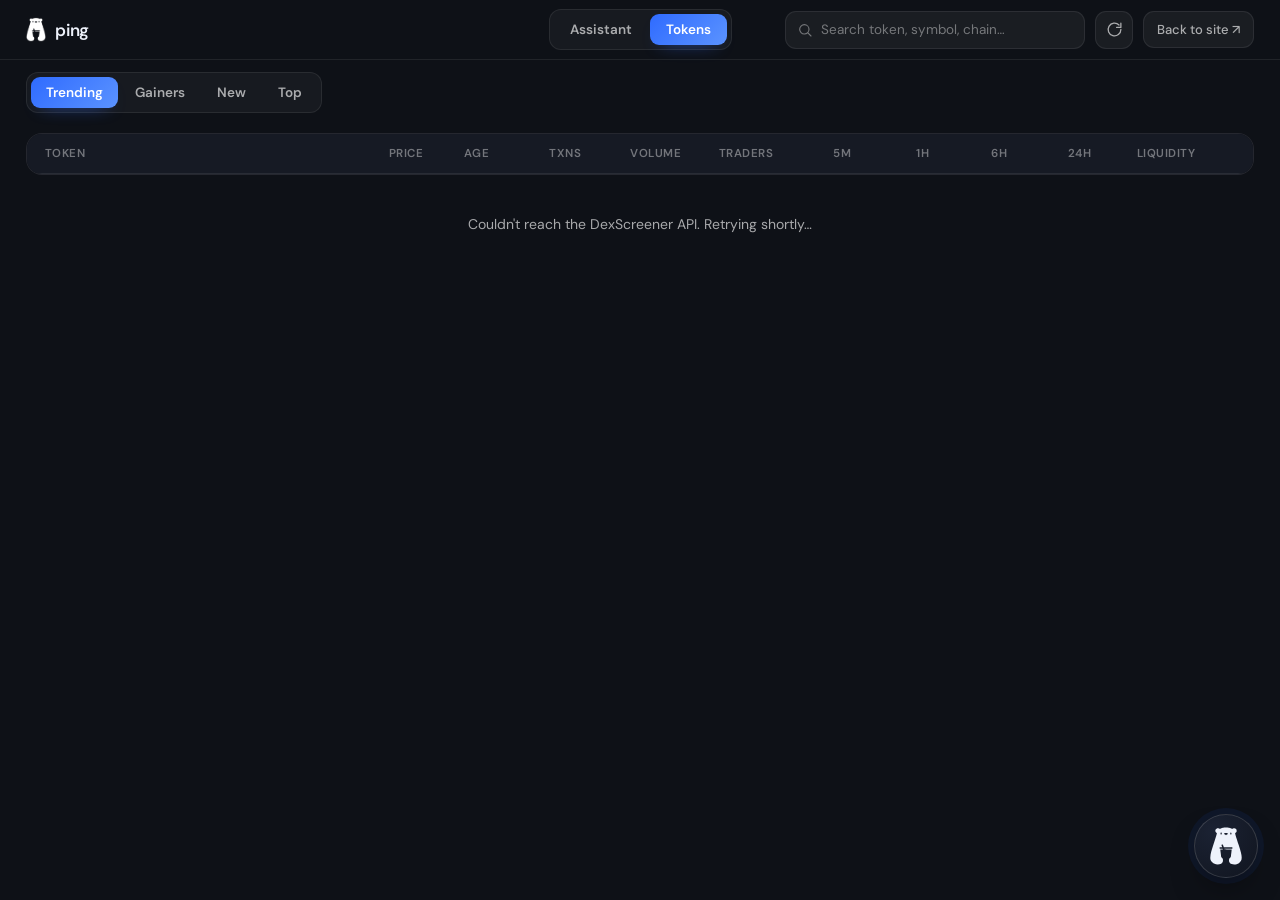
==== dex.html @ 82557983 "Centered navbar, vector logo-bear assistant, composer slide-in animation - Navbar: brand left, Assis" ====
<!DOCTYPE html>
<html lang="en">
<head>
  <meta charset="UTF-8" />
  <meta name="viewport" content="width=device-width, initial-scale=1.0" />
  <title>ping · tokens</title>
  <meta name="robots" content="noindex" />
  <link rel="icon" type="image/png" href="assets/favicon.png" />
  <link rel="preconnect" href="https://fonts.googleapis.com" />
  <link rel="preconnect" href="https://fonts.gstatic.com" crossorigin />
  <link href="https://fonts.googleapis.com/css2?family=DM+Sans:opsz,wght@9..40,400;9..40,500;9..40,600;9..40,700&display=swap" rel="stylesheet" />
  <link rel="stylesheet" href="dex.css" />
</head>
<body>
  <header class="nav">
    <a class="nav__brand" href="index.html" aria-label="ping home">
      <img class="nav__logo" src="assets/logo-white.png" alt="" />
      <span>ping</span>
    </a>
    <nav class="nav__main">
      <a class="mtab" href="product.html">Assistant</a>
      <a class="mtab mtab--on" href="dex.html">Tokens</a>
    </nav>
    <div class="nav__right">
      <div class="search">
        <svg viewBox="0 0 24 24" fill="none" stroke="currentColor" stroke-width="1.7" stroke-linecap="round" stroke-linejoin="round"><circle cx="11" cy="11" r="7"/><path d="M21 21l-4.3-4.3"/></svg>
        <input id="search" type="text" placeholder="Search token, symbol, chain…" autocomplete="off" />
      </div>
      <button class="iconbtn" id="refresh" title="Refresh">
        <svg viewBox="0 0 24 24" fill="none" stroke="currentColor" stroke-width="1.8" stroke-linecap="round" stroke-linejoin="round"><path d="M21 12a9 9 0 1 1-2.64-6.36"/><path d="M21 3v6h-6"/></svg>
      </button>
      <a class="ghost" href="index.html">Back to site ↗</a>
    </div>
  </header>

  <div class="subnav">
    <nav class="nav__tabs" id="views">
      <button class="ntab ntab--on" data-view="trending">Trending</button>
      <button class="ntab" data-view="gainers">Gainers</button>
      <button class="ntab" data-view="new">New</button>
      <button class="ntab" data-view="top">Top</button>
    </nav>
  </div>

  <main class="page">
    <div class="dex-scroll">
      <div class="dex">
        <div class="dex-head" id="dexHead">
          <div class="th th-token">Token</div>
          <div class="th th-num" data-sort="price">Price</div>
          <div class="th th-num" data-sort="age">Age</div>
          <div class="th th-num" data-sort="txns">Txns</div>
          <div class="th th-num" data-sort="vol">Volume</div>
          <div class="th th-num" data-sort="makers">Traders</div>
          <div class="th th-num" data-sort="c5">5M</div>
          <div class="th th-num" data-sort="c1">1H</div>
          <div class="th th-num" data-sort="c6">6H</div>
          <div class="th th-num" data-sort="c24">24H</div>
          <div class="th th-num" data-sort="liq">Liquidity</div>
          <div class="th th-num" data-sort="mcap">MCAP</div>
        </div>
        <div id="rows"></div>
      </div>
    </div>

    <div class="state" id="state">
      <div class="spinner"></div>
      <span>Loading live pairs from DexScreener…</span>
    </div>
    <p class="foot" id="foot"></p>
  </main>

  <!-- floating AI assistant -->
  <div class="asst" id="asst">
    <div class="asst__bubble" id="asstHi">coucou&nbsp;<span class="asst__hand">👋</span></div>
    <button class="asst__bear" id="asstBear" aria-label="Ask ping AI">
      <img class="asst__svg" src="assets/bear.svg" alt="ping AI" />
    </button>

    <section class="cx" id="asstChat" hidden aria-label="ping AI chat">
      <div class="cx__head">
        <div class="cx__id">
          <span class="cx__ava"><img src="assets/bear.svg" alt="" /></span>
          <div><b>ping</b><em>thesis desk</em></div>
        </div>
        <button class="cx__close" id="asstClose" aria-label="Close">
          <svg viewBox="0 0 24 24" fill="none" stroke="currentColor" stroke-width="2" stroke-linecap="round"><path d="M6 6l12 12M18 6L6 18"/></svg>
        </button>
      </div>
      <div class="cx__thread" id="cxThread">
        <div class="cx__msgs" id="cxMsgs"></div>
      </div>
      <div class="cx__chips" id="cxChips">
        <button class="cx__chip" data-tpl="Rate my thesis and tell me what I'm missing:\n\n">Rate my thesis</button>
        <button class="cx__chip" data-tpl="Break down this narrative and how fast it's spreading:\n\n">Break a narrative</button>
        <button class="cx__chip" data-tpl="What's the momentum on $">Check a ticker</button>
      </div>
      <form class="cx__box" id="cxForm">
        <textarea id="cxInput" rows="1" placeholder="Ask about a token, a narrative, an X link…"></textarea>
        <button type="submit" class="cx__send" id="cxSend" disabled aria-label="Send">
          <svg viewBox="0 0 24 24" fill="none" stroke="currentColor" stroke-width="2" stroke-linecap="round" stroke-linejoin="round"><path d="M12 19V5"/><path d="M5 12l7-7 7 7"/></svg>
        </button>
      </form>
    </section>
  </div>

  <script src="dex.js"></script>
</body>
</html>
---- dex.css ----
/* ============================================================
   ping · tokens — flat app shell, clean navbar, DEX table,
   floating bear assistant + chat
   ============================================================ */
:root {
  --accent: #2f6bff;
  --accent-2: #5b93ff;
  --grad: linear-gradient(135deg, #2f6bff 0%, #5b93ff 100%);
  --ink: #eef2fb;
  --ink-2: rgba(255,255,255,0.64);
  --ink-3: rgba(255,255,255,0.40);
  --line: rgba(255,255,255,0.08);
  --line-2: rgba(255,255,255,0.15);
  --bg: #0e1117;          /* flat, ChatGPT-like */
  --panel: #12151d;
  --panel-2: #161a24;
  --row-h: rgba(47,107,255,0.06);
  --pos: #35d99a;
  --neg: #ff5c6c;
  --f: "DM Sans", system-ui, -apple-system, sans-serif;
}
* { margin: 0; padding: 0; box-sizing: border-box; }
html, body { height: 100%; }
body { font-family: var(--f); color: var(--ink); background: var(--bg); -webkit-font-smoothing: antialiased; }
a { color: inherit; text-decoration: none; }
svg { display: block; }

/* ---------- navbar ---------- */
.nav { position: sticky; top: 0; z-index: 40; display: flex; align-items: center; gap: 22px; height: 60px; padding: 0 clamp(14px, 3vw, 26px); background: var(--bg); border-bottom: 1px solid var(--line); }
.nav__brand { flex: 1; display: flex; align-items: center; gap: 9px; font-weight: 600; font-size: 17px; letter-spacing: -0.02em; }
.nav__logo { height: 25px; width: auto; }
.nav__main { display: flex; gap: 2px; background: rgba(255,255,255,0.04); border: 1px solid var(--line); border-radius: 12px; padding: 4px; }
.mtab { font-size: 13.5px; font-weight: 600; color: var(--ink-2); padding: 7px 16px; border-radius: 9px; transition: color .15s, background .15s; }
.mtab:hover { color: #fff; }
.mtab--on { background: var(--grad); color: #fff; box-shadow: 0 8px 18px -12px rgba(47,107,255,0.9); }

/* sub-navbar (token views) */
.subnav { display: flex; align-items: center; padding: 12px clamp(14px, 3vw, 26px) 0; max-width: 1440px; margin: 0 auto; width: 100%; }
.nav__tabs { display: flex; gap: 2px; background: rgba(255,255,255,0.04); border: 1px solid var(--line); border-radius: 12px; padding: 4px; }
.ntab { font-family: var(--f); font-size: 13.5px; font-weight: 600; color: var(--ink-2); background: none; border: none; padding: 7px 15px; border-radius: 9px; cursor: pointer; transition: color .15s, background .15s; }
.ntab:hover { color: #fff; }
.ntab--on { background: var(--grad); color: #fff; box-shadow: 0 8px 18px -12px rgba(47,107,255,0.9); }
.nav__right { flex: 1; display: flex; align-items: center; justify-content: flex-end; gap: 10px; }
.search { display: flex; align-items: center; gap: 8px; background: rgba(255,255,255,0.05); border: 1px solid var(--line); border-radius: 11px; padding: 0 11px; height: 38px; width: min(300px, 42vw); transition: border-color .2s; }
.search:focus-within { border-color: var(--line-2); }
.search svg { width: 16px; height: 16px; color: var(--ink-3); flex: none; }
.search input { background: none; border: none; outline: none; color: var(--ink); font-family: var(--f); font-size: 13.5px; width: 100%; }
.search input::placeholder { color: var(--ink-3); }
.iconbtn { flex: none; width: 38px; height: 38px; display: grid; place-items: center; background: rgba(255,255,255,0.05); border: 1px solid var(--line); border-radius: 11px; color: var(--ink-2); cursor: pointer; transition: all .2s; }
.iconbtn:hover { color: #fff; background: rgba(255,255,255,0.1); }
.iconbtn svg { width: 17px; height: 17px; }
.iconbtn.spin svg { animation: spin .8s linear infinite; }
.ghost { font-size: 13px; font-weight: 500; color: var(--ink-2); background: rgba(255,255,255,0.05); border: 1px solid var(--line); border-radius: 11px; padding: 9px 13px; transition: all .2s; }
.ghost:hover { background: rgba(255,255,255,0.1); color: #fff; }
@keyframes spin { to { transform: rotate(360deg); } }

/* ---------- page ---------- */
.page { max-width: 1440px; margin: 0 auto; padding: 20px clamp(14px, 3vw, 26px) 60px; }

/* ---------- table ---------- */
.dex-scroll { overflow-x: auto; border: 1px solid var(--line); border-radius: 16px; background: var(--panel); scrollbar-width: thin; scrollbar-color: rgba(255,255,255,0.18) transparent; }
.dex { min-width: 1180px; }
.dex-head, .dex-row {
  display: grid;
  grid-template-columns: 300px 108px 66px 92px 100px 92px 78px 78px 78px 84px 104px 108px;
  align-items: center;
}
.dex-head { position: sticky; top: 0; z-index: 5; background: var(--panel-2); border-bottom: 1px solid var(--line); }
.th { font-size: 11.5px; font-weight: 600; color: var(--ink-3); text-transform: uppercase; letter-spacing: 0.04em; padding: 12px 12px; user-select: none; }
.th-num { text-align: right; cursor: pointer; transition: color .15s; }
.th-num:hover { color: var(--ink); }
.th-token { padding-left: 18px; position: sticky; left: 0; background: var(--panel-2); z-index: 6; }
.th.sorted { color: var(--accent-2); }
.th .arrow { font-size: 9px; margin-left: 3px; }

.dex-row { border-bottom: 1px solid var(--line); transition: background .12s; cursor: pointer; }
.dex-row:last-child { border-bottom: none; }
.dex-row:hover { background: var(--row-h); }
.cell { padding: 11px 12px; font-size: 13.5px; font-variant-numeric: tabular-nums; text-align: right; white-space: nowrap; }

.c-token { display: flex; align-items: center; gap: 11px; padding: 10px 12px 10px 18px; text-align: left; position: sticky; left: 0; background: var(--panel); z-index: 2; }
.dex-row:hover .c-token { background: #141824; }
.rank { font-size: 11px; font-weight: 600; color: var(--ink-3); width: 26px; flex: none; }
.icons { position: relative; width: 36px; height: 36px; flex: none; }
.icons .tok { width: 36px; height: 36px; border-radius: 50%; object-fit: cover; background: #1a2030; border: 1px solid var(--line); }
.icons .chain { position: absolute; right: -3px; bottom: -3px; width: 16px; height: 16px; border-radius: 50%; border: 2px solid var(--panel); background: #1a2030; }
.tok-meta { min-width: 0; }
.tok-line { display: flex; align-items: center; gap: 5px; }
.tok-sym { font-weight: 600; font-size: 14px; color: #fff; }
.tok-quote { color: var(--ink-3); font-size: 13px; }
.tok-badge { font-size: 9.5px; font-weight: 700; text-transform: uppercase; color: var(--accent-2); background: rgba(47,107,255,0.15); border: 1px solid rgba(47,107,255,0.3); border-radius: 5px; padding: 1px 4px; letter-spacing: 0.03em; }
.dexico { width: 13px; height: 13px; border-radius: 3px; opacity: .85; }
.tok-sub { display: flex; align-items: center; gap: 7px; margin-top: 2px; }
.tok-name { font-size: 12px; color: var(--ink-3); overflow: hidden; text-overflow: ellipsis; white-space: nowrap; max-width: 150px; }
.socials { display: flex; align-items: center; gap: 5px; }
.socials a { color: var(--ink-3); transition: color .15s; }
.socials a:hover { color: #fff; }
.socials svg { width: 11px; height: 11px; }

.pos { color: var(--pos); }
.neg { color: var(--neg); }
.muted { color: var(--ink-3); }
.c-price { color: #fff; font-weight: 500; }
.sub0 { font-size: 0.72em; vertical-align: -0.15em; opacity: 0.8; margin: 0 0.5px; }
.age-new { color: #46e0a0; }
.age-mid { color: #9fd6bb; }
.age-old { color: var(--ink-2); }
.age-vold { color: var(--ink-3); }

.state { display: flex; align-items: center; justify-content: center; gap: 12px; padding: 40px; color: var(--ink-2); font-size: 14px; }
.state.hide { display: none; }
.spinner { width: 18px; height: 18px; border: 2px solid var(--line-2); border-top-color: var(--accent); border-radius: 50%; animation: spin .8s linear infinite; }
.foot { text-align: center; color: var(--ink-3); font-size: 12px; margin-top: 16px; }

/* ============================================================
   floating bear assistant
   ============================================================ */
.asst { position: fixed; right: 22px; bottom: 22px; z-index: 60; }

/* the bear */
.asst__bear { position: relative; width: 64px; height: 64px; border-radius: 50%; border: 1px solid var(--line-2);
  background: radial-gradient(120% 120% at 30% 25%, #1b2233, #0f131c);
  box-shadow: 0 16px 34px -14px rgba(0,0,0,0.7), 0 0 0 6px rgba(47,107,255,0.08);
  cursor: pointer; display: grid; place-items: center; animation: floaty 4.5s ease-in-out infinite; transition: transform .35s cubic-bezier(.2,.8,.2,1), opacity .3s; }
.asst__bear::after { content: ""; position: absolute; inset: -3px; border-radius: 50%; background: conic-gradient(from 0deg, transparent, rgba(91,147,255,0.5), transparent 40%); opacity: 0; transition: opacity .3s; z-index: -1; animation: spin 4s linear infinite; }
.asst__bear:hover::after { opacity: 1; }
.asst__bear { overflow: visible; }
.asst__svg { width: 66%; height: 66%; object-fit: contain; transform-origin: 50% 84%; animation: bidle 5s ease-in-out infinite; }
.asst__bear:hover .asst__svg { animation: bwave .8s ease-in-out infinite; }
@keyframes bidle { 0%,100% { transform: rotate(0); } 50% { transform: rotate(3deg); } }
@keyframes bwave { 0%,100% { transform: rotate(0); } 22% { transform: rotate(-13deg); } 58% { transform: rotate(11deg); } 80% { transform: rotate(-4deg); } }
@keyframes floaty { 0%,100% { transform: translateY(0); } 50% { transform: translateY(-9px); } }
@keyframes wave { 0%,100% { transform: rotate(0); } 20% { transform: rotate(-16deg); } 50% { transform: rotate(14deg); } 80% { transform: rotate(-8deg); } }

/* coucou bubble */
.asst__bubble { position: absolute; right: 78px; bottom: 20px; white-space: nowrap; background: #fff; color: #0e1117; font-weight: 600; font-size: 14px; padding: 9px 14px; border-radius: 14px 14px 4px 14px; box-shadow: 0 14px 30px -12px rgba(0,0,0,0.6); opacity: 0; transform: translateX(8px) scale(.9); transform-origin: bottom right; transition: opacity .22s, transform .22s; pointer-events: none; }
.asst__hand { display: inline-block; transform-origin: 70% 80%; }
.asst:not(.open):hover .asst__bubble { opacity: 1; transform: translateX(0) scale(1); }
.asst:not(.open):hover .asst__hand { animation: wave .8s ease-in-out infinite; }

/* ---------- chat box ---------- */
.cx { position: absolute; right: 0; bottom: 0; width: min(384px, 92vw); height: min(560px, 74vh);
  display: flex; flex-direction: column; overflow: hidden;
  background: var(--panel); border: 1px solid var(--line-2); border-radius: 20px;
  box-shadow: 0 30px 70px -24px rgba(0,0,0,0.8);
  transform-origin: bottom right; transform: scale(.55); opacity: 0; pointer-events: none;
  transition: transform .34s cubic-bezier(.2,.85,.25,1), opacity .26s; }
.asst.open .cx { transform: scale(1); opacity: 1; pointer-events: auto; }
.asst.open .asst__bear { transform: scale(.3); opacity: 0; pointer-events: none; }

.cx__head { display: flex; align-items: center; justify-content: space-between; padding: 13px 15px; border-bottom: 1px solid var(--line); background: var(--panel-2); }
.cx__id { display: flex; align-items: center; gap: 10px; }
.cx__ava { width: 34px; height: 34px; border-radius: 50%; border: 1px solid var(--line); flex: none; display: grid; place-items: center; background: radial-gradient(120% 120% at 30% 25%, #1b2233, #0f131c); }
.cx__ava img { width: 74%; height: 74%; object-fit: contain; }
.cx__id b { font-size: 14.5px; font-weight: 600; display: block; line-height: 1.1; }
.cx__id em { font-size: 11.5px; color: var(--ink-3); font-style: normal; }
.cx__close { width: 30px; height: 30px; display: grid; place-items: center; background: rgba(255,255,255,0.05); border: 1px solid var(--line); border-radius: 9px; color: var(--ink-2); cursor: pointer; transition: all .2s; }
.cx__close:hover { color: #fff; background: rgba(255,255,255,0.1); }
.cx__close svg { width: 15px; height: 15px; }

.cx__thread { flex: 1; overflow-y: auto; scrollbar-width: none; }
.cx__thread::-webkit-scrollbar { display: none; }
.cx__msgs { display: flex; flex-direction: column; gap: 14px; padding: 16px 15px; }
.cx__greet { text-align: center; color: var(--ink-2); font-size: 13.5px; margin: auto; padding: 24px 8px; }
.cx__greet b { color: #fff; display: block; font-size: 16px; margin-bottom: 6px; }

.msg { max-width: 100%; opacity: 0; transform: translateY(8px); animation: rise .45s cubic-bezier(.2,.7,.2,1) forwards; }
@keyframes rise { to { opacity: 1; transform: none; } }
.msg--user { align-self: flex-end; max-width: 85%; }
.msg--user .bubble { background: var(--grad); color: #fff; border-radius: 15px 15px 4px 15px; padding: 10px 13px; font-size: 14px; white-space: pre-wrap; word-break: break-word; box-shadow: 0 10px 22px -14px rgba(47,107,255,0.8); }
.msg--ai { align-self: flex-start; max-width: 92%; display: flex; gap: 9px; }
.msg--ai .ava { flex: none; width: 24px; height: 29px; display: grid; place-items: center; transition: opacity .3s; }
.msg--ai:has(.thinker) .ava { opacity: 0; }
.msg--ai .ava img { width: 100%; height: 100%; object-fit: contain; }
.msg--ai .body { background: var(--panel-2); border: 1px solid var(--line); border-radius: 15px 15px 15px 4px; padding: 11px 13px; font-size: 14px; line-height: 1.6; white-space: pre-wrap; word-break: break-word; }
.msg--ai .body strong { color: #fff; font-weight: 600; }

/* thinking bear (sips juice, then pops out) */
.thinker { padding: 2px 2px 4px; }
.thinker__bear { position: relative; width: 40px; height: 48px; animation: bPop .45s cubic-bezier(.2,.9,.3,1.5); }
.thinker__bear img { width: 100%; height: 100%; object-fit: contain; animation: bSip 1.5s ease-in-out infinite; }
.thinker__bear.out { animation: bOut .32s forwards; }
.thinker__bear .bub { position: absolute; left: 46%; bottom: 46%; width: 5px; height: 5px; border-radius: 50%; background: var(--accent-2); opacity: 0; }
.thinker__bear .b1 { animation: bubz 1.5s ease-in infinite; }
.thinker__bear .b2 { left: 54%; animation: bubz 1.5s ease-in .5s infinite; }
.thinker__bear .b3 { left: 50%; animation: bubz 1.5s ease-in 1s infinite; }
@keyframes bPop { from { opacity: 0; transform: scale(.5) translateY(8px); } to { opacity: 1; transform: none; } }
@keyframes bOut { to { opacity: 0; transform: scale(.55) translateY(6px); } }
@keyframes bSip { 0%,100% { transform: translateY(0) rotate(0); } 50% { transform: translateY(-3px) rotate(-7deg); } }
@keyframes bubz { 0% { opacity: 0; transform: translateY(0) scale(.6); } 30% { opacity: .9; } 100% { opacity: 0; transform: translateY(-16px) scale(1); } }

/* chips + composer */
.cx__chips { display: flex; gap: 7px; flex-wrap: wrap; padding: 0 15px 10px; }
.cx__chip { font-family: var(--f); font-size: 12px; color: var(--ink-2); background: rgba(255,255,255,0.05); border: 1px solid var(--line); border-radius: 999px; padding: 6px 11px; cursor: pointer; transition: all .18s; }
.cx__chip:hover { color: #fff; border-color: var(--line-2); background: rgba(255,255,255,0.09); }
.cx.chatting .cx__chips { display: none; }
.cx__box { display: flex; align-items: flex-end; gap: 8px; padding: 12px 13px; border-top: 1px solid var(--line); background: var(--panel-2); }
.cx__box textarea { flex: 1; resize: none; max-height: 120px; background: rgba(255,255,255,0.05); border: 1px solid var(--line); border-radius: 12px; padding: 10px 12px; color: var(--ink); font-family: var(--f); font-size: 14px; line-height: 1.4; outline: none; transition: border-color .2s; }
.cx__box textarea:focus { border-color: var(--line-2); }
.cx__box textarea::placeholder { color: var(--ink-3); }
.cx__send { flex: none; width: 38px; height: 38px; display: grid; place-items: center; border: none; border-radius: 11px; background: var(--grad); color: #fff; cursor: pointer; transition: opacity .2s, transform .1s; }
.cx__send:disabled { opacity: .4; cursor: default; }
.cx__send:not(:disabled):active { transform: scale(.92); }
.cx__send svg { width: 18px; height: 18px; }

@media (max-width: 720px) {
  .nav__tabs { order: 3; width: 100%; overflow-x: auto; }
  .nav { flex-wrap: wrap; height: auto; padding: 10px 14px; }
  .nav__right { width: 100%; }
  .search { width: 100%; }
}
@media (max-width: 520px) {
  .asst { right: 14px; bottom: 14px; }
  .cx { width: 92vw; height: 72vh; }
}
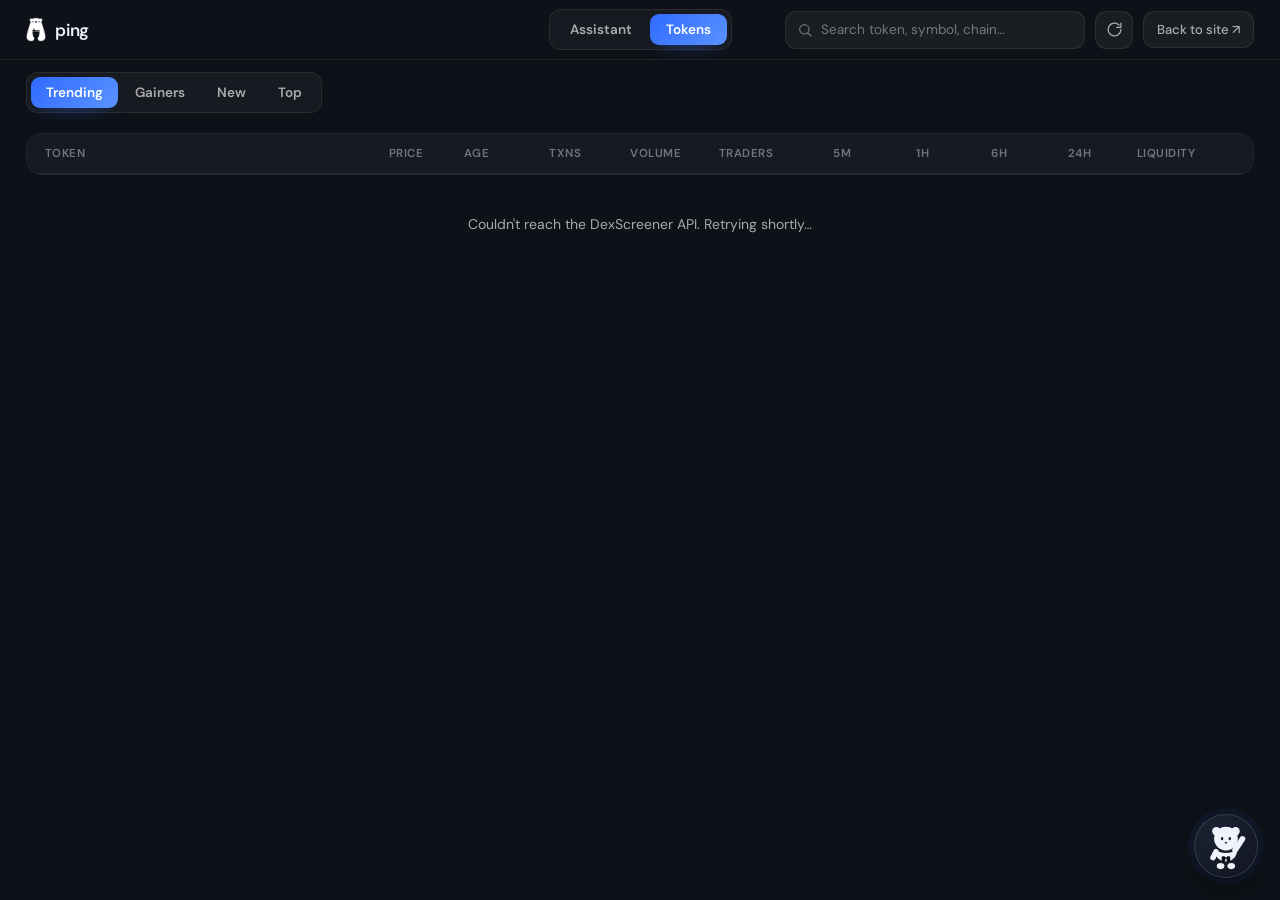
==== commit 30ed1e2e: "Waving-arm bear, drop coucou bubble, "Welcome, drafts" greeting - Floating bear is now a layered inl" ====
--- a/dex.html
+++ b/dex.html
@@ -72,9 +72,23 @@
 
   <!-- floating AI assistant -->
   <div class="asst" id="asst">
-    <div class="asst__bubble" id="asstHi">coucou&nbsp;<span class="asst__hand">👋</span></div>
     <button class="asst__bear" id="asstBear" aria-label="Ask ping AI">
-      <img class="asst__svg" src="assets/bear.svg" alt="ping AI" />
+      <svg class="asst__svg bear" viewBox="0 0 120 132" xmlns="http://www.w3.org/2000/svg" aria-hidden="true">
+        <g class="bear__arm"><path d="M84 76 L103 47" stroke="#eef2fb" stroke-width="15" stroke-linecap="round" fill="none"/></g>
+        <circle cx="35" cy="27" r="11" fill="#eef2fb"/>
+        <circle cx="85" cy="27" r="11" fill="#eef2fb"/>
+        <circle cx="60" cy="46" r="31" fill="#eef2fb"/>
+        <path d="M31 76 C31 116 89 116 89 76 C70 86 50 86 31 76 Z" fill="#eef2fb"/>
+        <ellipse cx="46" cy="118" rx="10" ry="8" fill="#eef2fb"/>
+        <ellipse cx="74" cy="118" rx="10" ry="8" fill="#eef2fb"/>
+        <path d="M34 80 L26 96" stroke="#eef2fb" stroke-width="14" stroke-linecap="round" fill="none"/>
+        <ellipse cx="50" cy="46" rx="3" ry="4.2" fill="#0e1117"/>
+        <ellipse cx="70" cy="46" rx="3" ry="4.2" fill="#0e1117"/>
+        <path d="M56.5 55 L63.5 55 L60 60 Z" fill="#0e1117"/>
+        <rect x="49" y="92" width="9" height="15" rx="3" fill="#0e1117"/>
+        <rect x="62" y="92" width="9" height="15" rx="3" fill="#0e1117"/>
+        <rect x="56" y="95" width="8" height="4" fill="#0e1117"/>
+      </svg>
     </button>
 
     <section class="cx" id="asstChat" hidden aria-label="ping AI chat">
--- a/dex.css
+++ b/dex.css
@@ -125,10 +125,10 @@
 .asst__bear::after { content: ""; position: absolute; inset: -3px; border-radius: 50%; background: conic-gradient(from 0deg, transparent, rgba(91,147,255,0.5), transparent 40%); opacity: 0; transition: opacity .3s; z-index: -1; animation: spin 4s linear infinite; }
 .asst__bear:hover::after { opacity: 1; }
 .asst__bear { overflow: visible; }
-.asst__svg { width: 66%; height: 66%; object-fit: contain; transform-origin: 50% 84%; animation: bidle 5s ease-in-out infinite; }
-.asst__bear:hover .asst__svg { animation: bwave .8s ease-in-out infinite; }
-@keyframes bidle { 0%,100% { transform: rotate(0); } 50% { transform: rotate(3deg); } }
-@keyframes bwave { 0%,100% { transform: rotate(0); } 22% { transform: rotate(-13deg); } 58% { transform: rotate(11deg); } 80% { transform: rotate(-4deg); } }
+.asst__svg { width: 74%; height: auto; }
+.bear__arm { transform-origin: 84px 76px; animation: armwave 2s ease-in-out infinite; }
+.asst__bear:hover .bear__arm { animation-duration: .85s; }
+@keyframes armwave { 0%,100% { transform: rotate(-4deg); } 25% { transform: rotate(-20deg); } 50% { transform: rotate(2deg); } 75% { transform: rotate(-14deg); } }
 @keyframes floaty { 0%,100% { transform: translateY(0); } 50% { transform: translateY(-9px); } }
 @keyframes wave { 0%,100% { transform: rotate(0); } 20% { transform: rotate(-16deg); } 50% { transform: rotate(14deg); } 80% { transform: rotate(-8deg); } }
 
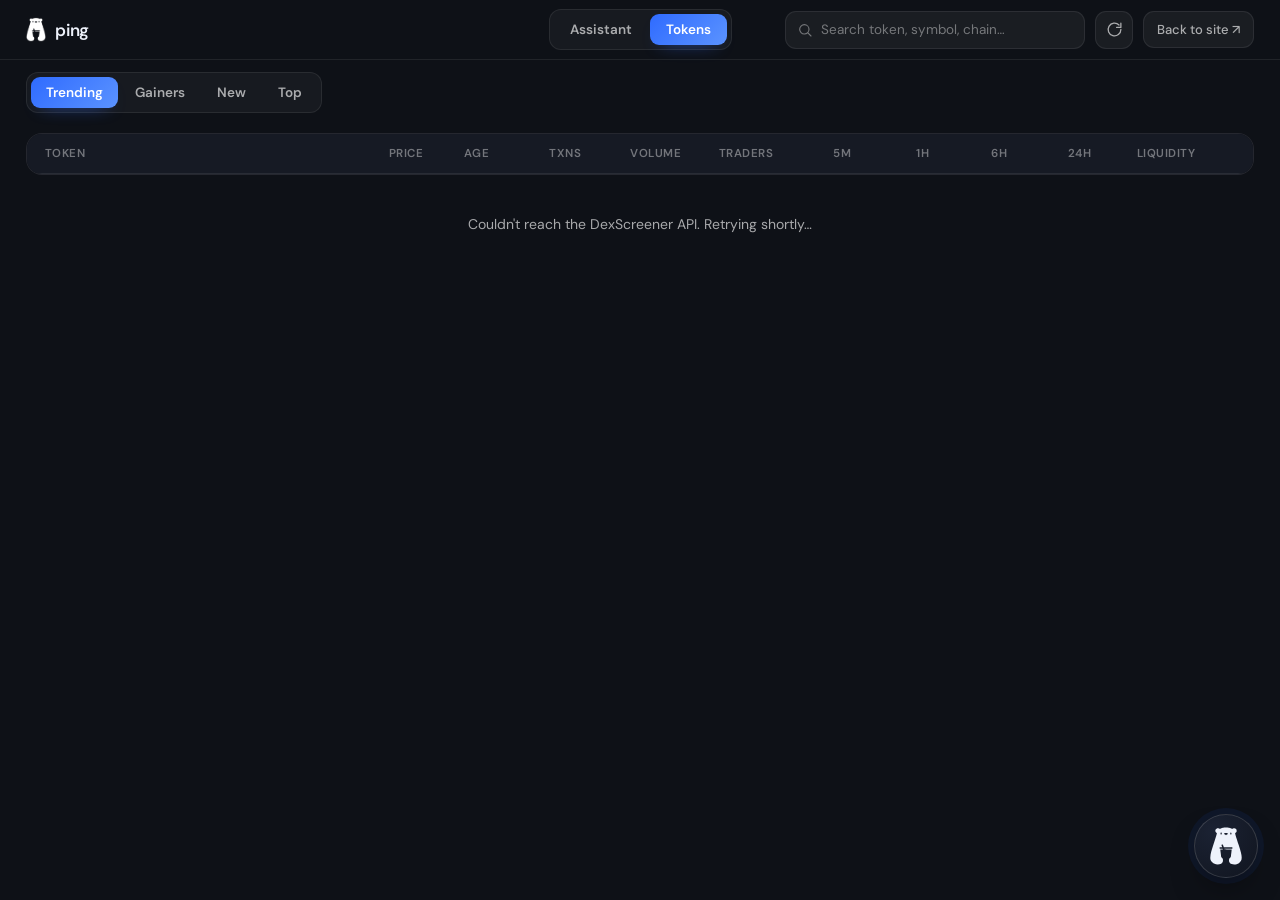
==== commit 3ce0ff9d: "Revert floating bear to the logo vector (bear.svg) as before User preferred the exact logo bear over" ====
--- a/dex.html
+++ b/dex.html
@@ -73,22 +73,7 @@
   <!-- floating AI assistant -->
   <div class="asst" id="asst">
     <button class="asst__bear" id="asstBear" aria-label="Ask ping AI">
-      <svg class="asst__svg bear" viewBox="0 0 120 132" xmlns="http://www.w3.org/2000/svg" aria-hidden="true">
-        <g class="bear__arm"><path d="M84 76 L103 47" stroke="#eef2fb" stroke-width="15" stroke-linecap="round" fill="none"/></g>
-        <circle cx="35" cy="27" r="11" fill="#eef2fb"/>
-        <circle cx="85" cy="27" r="11" fill="#eef2fb"/>
-        <circle cx="60" cy="46" r="31" fill="#eef2fb"/>
-        <path d="M31 76 C31 116 89 116 89 76 C70 86 50 86 31 76 Z" fill="#eef2fb"/>
-        <ellipse cx="46" cy="118" rx="10" ry="8" fill="#eef2fb"/>
-        <ellipse cx="74" cy="118" rx="10" ry="8" fill="#eef2fb"/>
-        <path d="M34 80 L26 96" stroke="#eef2fb" stroke-width="14" stroke-linecap="round" fill="none"/>
-        <ellipse cx="50" cy="46" rx="3" ry="4.2" fill="#0e1117"/>
-        <ellipse cx="70" cy="46" rx="3" ry="4.2" fill="#0e1117"/>
-        <path d="M56.5 55 L63.5 55 L60 60 Z" fill="#0e1117"/>
-        <rect x="49" y="92" width="9" height="15" rx="3" fill="#0e1117"/>
-        <rect x="62" y="92" width="9" height="15" rx="3" fill="#0e1117"/>
-        <rect x="56" y="95" width="8" height="4" fill="#0e1117"/>
-      </svg>
+      <img class="asst__svg" src="assets/bear.svg" alt="ping AI" />
     </button>
 
     <section class="cx" id="asstChat" hidden aria-label="ping AI chat">
--- a/dex.css
+++ b/dex.css
@@ -125,10 +125,10 @@
 .asst__bear::after { content: ""; position: absolute; inset: -3px; border-radius: 50%; background: conic-gradient(from 0deg, transparent, rgba(91,147,255,0.5), transparent 40%); opacity: 0; transition: opacity .3s; z-index: -1; animation: spin 4s linear infinite; }
 .asst__bear:hover::after { opacity: 1; }
 .asst__bear { overflow: visible; }
-.asst__svg { width: 74%; height: auto; }
-.bear__arm { transform-origin: 84px 76px; animation: armwave 2s ease-in-out infinite; }
-.asst__bear:hover .bear__arm { animation-duration: .85s; }
-@keyframes armwave { 0%,100% { transform: rotate(-4deg); } 25% { transform: rotate(-20deg); } 50% { transform: rotate(2deg); } 75% { transform: rotate(-14deg); } }
+.asst__svg { width: 66%; height: 66%; object-fit: contain; transform-origin: 50% 84%; animation: bidle 5s ease-in-out infinite; }
+.asst__bear:hover .asst__svg { animation: bwave .8s ease-in-out infinite; }
+@keyframes bidle { 0%,100% { transform: rotate(0); } 50% { transform: rotate(3deg); } }
+@keyframes bwave { 0%,100% { transform: rotate(0); } 22% { transform: rotate(-13deg); } 58% { transform: rotate(11deg); } 80% { transform: rotate(-4deg); } }
 @keyframes floaty { 0%,100% { transform: translateY(0); } 50% { transform: translateY(-9px); } }
 @keyframes wave { 0%,100% { transform: rotate(0); } 20% { transform: rotate(-16deg); } 50% { transform: rotate(14deg); } 80% { transform: rotate(-8deg); } }
 
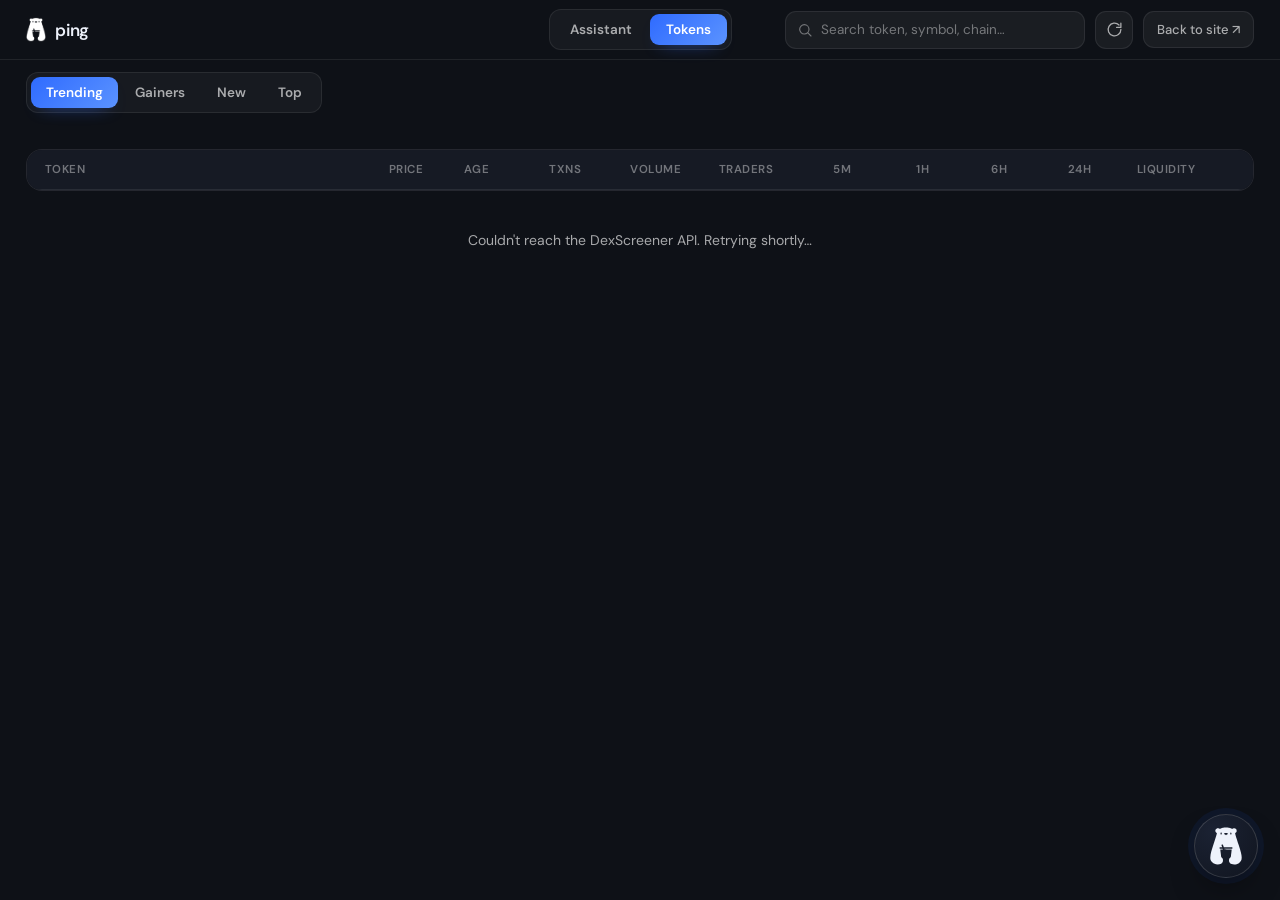
==== commit 44c6c357: "Tokens: DexScreener-style chain selector (All/SOL/ETH/BSC…); token page banner art Co-Authored-By: C" ====
--- a/dex.html
+++ b/dex.html
@@ -3,13 +3,14 @@
 <head>
   <meta charset="UTF-8" />
   <meta name="viewport" content="width=device-width, initial-scale=1.0" />
-  <title>ping · tokens</title>
+  <title>Ping</title>
   <meta name="robots" content="noindex" />
   <link rel="icon" type="image/png" href="assets/favicon.png" />
   <link rel="preconnect" href="https://fonts.googleapis.com" />
   <link rel="preconnect" href="https://fonts.gstatic.com" crossorigin />
   <link href="https://fonts.googleapis.com/css2?family=DM+Sans:opsz,wght@9..40,400;9..40,500;9..40,600;9..40,700&display=swap" rel="stylesheet" />
   <link rel="stylesheet" href="dex.css" />
+  <link rel="stylesheet" href="chatkit.css" />
 </head>
 <body>
   <header class="nav">
@@ -40,6 +41,10 @@
       <button class="ntab" data-view="new">New</button>
       <button class="ntab" data-view="top">Top</button>
     </nav>
+  </div>
+
+  <div class="chainbar-wrap">
+    <div class="chainbar" id="chains"></div>
   </div>
 
   <main class="page">
@@ -96,6 +101,13 @@
       </div>
       <form class="cx__box" id="cxForm">
         <textarea id="cxInput" rows="1" placeholder="Ask about a token, a narrative, an X link…"></textarea>
+        <div class="lensel" id="cxLenSel" data-val="short">
+          <button type="button" class="lensel__btn" data-lenbtn aria-label="Answer length"><span data-lenlabel>Short</span><svg viewBox="0 0 24 24" fill="none" stroke="currentColor" stroke-width="2.2" stroke-linecap="round" stroke-linejoin="round"><path d="M6 9l6 6 6-6"/></svg></button>
+          <div class="lensel__menu" hidden>
+            <button type="button" class="lensel__opt" data-len="short">Short<small>1–2 sentences</small></button>
+            <button type="button" class="lensel__opt" data-len="long">Long<small>full explainer + links</small></button>
+          </div>
+        </div>
         <button type="submit" class="cx__send" id="cxSend" disabled aria-label="Send">
           <svg viewBox="0 0 24 24" fill="none" stroke="currentColor" stroke-width="2" stroke-linecap="round" stroke-linejoin="round"><path d="M12 19V5"/><path d="M5 12l7-7 7 7"/></svg>
         </button>
@@ -103,6 +115,7 @@
     </section>
   </div>
 
+  <script src="chatkit.js"></script>
   <script src="dex.js"></script>
 </body>
 </html>
--- a/dex.css
+++ b/dex.css
@@ -54,6 +54,17 @@
 .ghost:hover { background: rgba(255,255,255,0.1); color: #fff; }
 @keyframes spin { to { transform: rotate(360deg); } }
 
+/* ---------- chain selector ---------- */
+.chainbar-wrap { max-width: 1440px; margin: 12px auto 0; padding: 0 clamp(14px, 3vw, 26px); width: 100%; }
+.chainbar { display: flex; gap: 7px; overflow-x: auto; padding-bottom: 4px; scrollbar-width: none; }
+.chainbar::-webkit-scrollbar { display: none; }
+.chainchip { flex: none; display: inline-flex; align-items: center; gap: 7px; font-family: var(--f); font-size: 13px; font-weight: 600; color: var(--ink-2); background: rgba(255,255,255,0.04); border: 1px solid var(--line); border-radius: 11px; padding: 7px 12px; cursor: pointer; transition: all .15s; white-space: nowrap; }
+.chainchip:hover { color: #fff; background: rgba(255,255,255,0.09); }
+.chainchip img { width: 16px; height: 16px; border-radius: 50%; }
+.chainchip .cc-count { font-size: 11px; font-weight: 600; color: var(--ink-3); background: rgba(255,255,255,0.06); border-radius: 6px; padding: 1px 6px; }
+.chainchip--on { color: #fff; background: var(--grad); border-color: transparent; box-shadow: 0 8px 18px -12px rgba(47,107,255,0.9); }
+.chainchip--on .cc-count { color: rgba(255,255,255,0.85); background: rgba(255,255,255,0.18); }
+
 /* ---------- page ---------- */
 .page { max-width: 1440px; margin: 0 auto; padding: 20px clamp(14px, 3vw, 26px) 60px; }
 
@@ -194,6 +205,7 @@
 .cx__chip { font-family: var(--f); font-size: 12px; color: var(--ink-2); background: rgba(255,255,255,0.05); border: 1px solid var(--line); border-radius: 999px; padding: 6px 11px; cursor: pointer; transition: all .18s; }
 .cx__chip:hover { color: #fff; border-color: var(--line-2); background: rgba(255,255,255,0.09); }
 .cx.chatting .cx__chips { display: none; }
+.cx__opts { display: flex; justify-content: flex-end; padding: 0 15px 9px; }
 .cx__box { display: flex; align-items: flex-end; gap: 8px; padding: 12px 13px; border-top: 1px solid var(--line); background: var(--panel-2); }
 .cx__box textarea { flex: 1; resize: none; max-height: 120px; background: rgba(255,255,255,0.05); border: 1px solid var(--line); border-radius: 12px; padding: 10px 12px; color: var(--ink); font-family: var(--f); font-size: 14px; line-height: 1.4; outline: none; transition: border-color .2s; }
 .cx__box textarea:focus { border-color: var(--line-2); }
--- a/chatkit.css
+++ b/chatkit.css
@@ -0,0 +1,66 @@
+/* ============================================================
+   ping · chatkit — per-message actions (copy / listen / save) + save-thesis modal
+   shared by the Assistant page and the tokens widget
+   ============================================================ */
+.acts { display: flex; gap: 14px; margin-top: 11px; }
+.act { width: 20px; height: 20px; display: grid; place-items: center; border: none; background: none; padding: 0; color: var(--ink-3); cursor: pointer; transition: color .15s, transform .1s; }
+.act:hover { color: #fff; }
+.act:active { transform: scale(.88); }
+.act svg { width: 16px; height: 16px; }
+.act.on { color: var(--accent-2, #5b93ff); }
+.act.ok { color: #35d99a; }
+
+/* Grok-style "Posts" sources card + popup */
+.srcs { display: flex; width: max-content; max-width: 100%; align-items: center; gap: 8px; margin-top: 12px; padding: 7px 11px; border: none; border-radius: 10px; background: rgba(255,255,255,0.05); color: var(--ink-2); font-family: var(--f); font-size: 12.5px; font-weight: 600; cursor: pointer; transition: background .15s, color .15s; }
+.srcs:hover { background: rgba(255,255,255,0.1); color: #fff; }
+.srcs__ic { display: inline-flex; }
+.srcs__ic svg { width: 14px; height: 14px; color: var(--ink-2); }
+.srcs__n { color: var(--ink-3); font-weight: 500; }
+.srcs__chev { width: 13px; height: 13px; color: var(--ink-3); }
+.src-list { display: flex; flex-direction: column; gap: 8px; }
+.src-row { display: flex; align-items: center; gap: 11px; padding: 11px 12px; border: 1px solid var(--line); border-radius: 12px; background: rgba(255,255,255,0.03); cursor: pointer; transition: background .15s, border-color .15s; text-align: left; }
+.src-row:hover { background: rgba(255,255,255,0.07); border-color: var(--line-2, rgba(255,255,255,0.16)); }
+.src-ic { width: 32px; height: 32px; border-radius: 9px; display: grid; place-items: center; background: rgba(255,255,255,0.06); color: #fff; flex: none; }
+.src-ic svg { width: 16px; height: 16px; }
+.src-meta { min-width: 0; flex: 1; }
+.src-t { font-size: 13.5px; font-weight: 600; color: #fff; }
+.src-u { font-size: 12px; color: var(--ink-3); overflow: hidden; text-overflow: ellipsis; white-space: nowrap; }
+.src-go { width: 15px; height: 15px; color: var(--ink-3); flex: none; }
+
+/* modal */
+.pk-modal { position: fixed; inset: 0; z-index: 200; display: none; align-items: center; justify-content: center; padding: 20px; background: rgba(4,6,12,0.62); -webkit-backdrop-filter: blur(6px); backdrop-filter: blur(6px); }
+.pk-modal.open { display: flex; }
+.pk-card { width: min(520px, 94vw); background: var(--panel, #12151d); border: 1px solid var(--line-2, rgba(255,255,255,0.16)); border-radius: 18px; box-shadow: 0 30px 80px -30px rgba(0,0,0,0.85); overflow: hidden; animation: pkIn .26s cubic-bezier(.2,.8,.25,1); }
+@keyframes pkIn { from { opacity: 0; transform: translateY(12px) scale(.98); } }
+.pk-head { display: flex; align-items: center; justify-content: space-between; padding: 15px 18px; border-bottom: 1px solid var(--line); }
+.pk-head b { font-size: 15px; font-weight: 600; color: #fff; letter-spacing: -0.01em; }
+.pk-head span { display: block; font-size: 12px; color: var(--ink-3); font-weight: 400; margin-top: 2px; }
+.pk-x { width: 30px; height: 30px; display: grid; place-items: center; border-radius: 9px; border: 1px solid var(--line); background: rgba(255,255,255,0.05); color: var(--ink-2); cursor: pointer; transition: all .2s; }
+.pk-x:hover { color: #fff; background: rgba(255,255,255,0.1); }
+.pk-x svg { width: 15px; height: 15px; }
+.pk-body { padding: 16px 18px; }
+.pk-ta { width: 100%; min-height: 150px; max-height: 320px; resize: vertical; background: rgba(255,255,255,0.05); border: 1px solid var(--line); border-radius: 12px; padding: 12px 13px; color: var(--ink); font-family: var(--f); font-size: 14px; line-height: 1.6; outline: none; transition: border-color .2s; }
+.pk-ta:focus { border-color: var(--line-2); }
+.pk-foot { display: flex; gap: 10px; justify-content: flex-end; padding: 0 18px 18px; }
+.pk-btn { font-family: var(--f); font-size: 13.5px; font-weight: 600; padding: 10px 16px; border-radius: 11px; cursor: pointer; border: 1px solid var(--line); background: rgba(255,255,255,0.05); color: var(--ink-2); transition: color .2s, background .2s, transform .1s; }
+.pk-btn:hover { color: #fff; background: rgba(255,255,255,0.1); }
+.pk-btn:active { transform: scale(.97); }
+.pk-btn--primary { border: none; background: var(--grad); color: #fff; box-shadow: 0 10px 24px -12px rgba(47,107,255,0.9); }
+.pk-toast { position: fixed; left: 50%; bottom: 26px; transform: translateX(-50%) translateY(20px); background: #fff; color: #0e1117; font-weight: 600; font-size: 13.5px; padding: 10px 16px; border-radius: 12px; box-shadow: 0 16px 40px -16px rgba(0,0,0,0.6); opacity: 0; transition: opacity .3s, transform .3s; z-index: 300; pointer-events: none; }
+.pk-toast.show { opacity: 1; transform: translateX(-50%) translateY(0); }
+
+/* short/long length select — small grey dropdown, Claude-style */
+.lensel { position: relative; }
+.lensel__btn { display: inline-flex; align-items: center; gap: 3px; font-family: var(--f); font-size: 12px; font-weight: 500; color: var(--ink-3); background: none; border: none; padding: 5px 7px; border-radius: 7px; cursor: pointer; transition: color .15s, background .15s; }
+.lensel__btn:hover { color: var(--ink-2); background: rgba(255,255,255,0.06); }
+.lensel__btn svg { width: 11px; height: 11px; opacity: .8; }
+.lensel__menu { position: absolute; bottom: calc(100% + 8px); right: 0; min-width: 130px; background: var(--panel, #12151d); border: 1px solid var(--line-2, rgba(255,255,255,0.16)); border-radius: 11px; padding: 4px; box-shadow: 0 18px 44px -18px rgba(0,0,0,0.75); z-index: 50; animation: pkIn .16s ease; }
+.lensel__menu[hidden] { display: none; }
+.lensel__opt { display: block; width: 100%; text-align: left; font-family: var(--f); font-size: 13px; font-weight: 500; color: var(--ink-2); background: none; border: none; padding: 8px 10px; border-radius: 7px; cursor: pointer; }
+.lensel__opt small { display: block; font-size: 11px; font-weight: 400; color: var(--ink-3); margin-top: 1px; }
+.lensel__opt:hover { background: rgba(255,255,255,0.07); color: #fff; }
+.lensel__opt--on { color: #fff; }
+.lensel__opt--on::after { content: "✓"; float: right; color: var(--accent-2, #5b93ff); font-size: 12px; }
+/* links rendered inside AI messages */
+.msg--ai .body a, .cx__msgs .body a { color: var(--accent-2, #5b93ff); text-decoration: none; border-bottom: 1px solid rgba(91,147,255,0.35); }
+.msg--ai .body a:hover, .cx__msgs .body a:hover { border-bottom-color: var(--accent-2, #5b93ff); }
